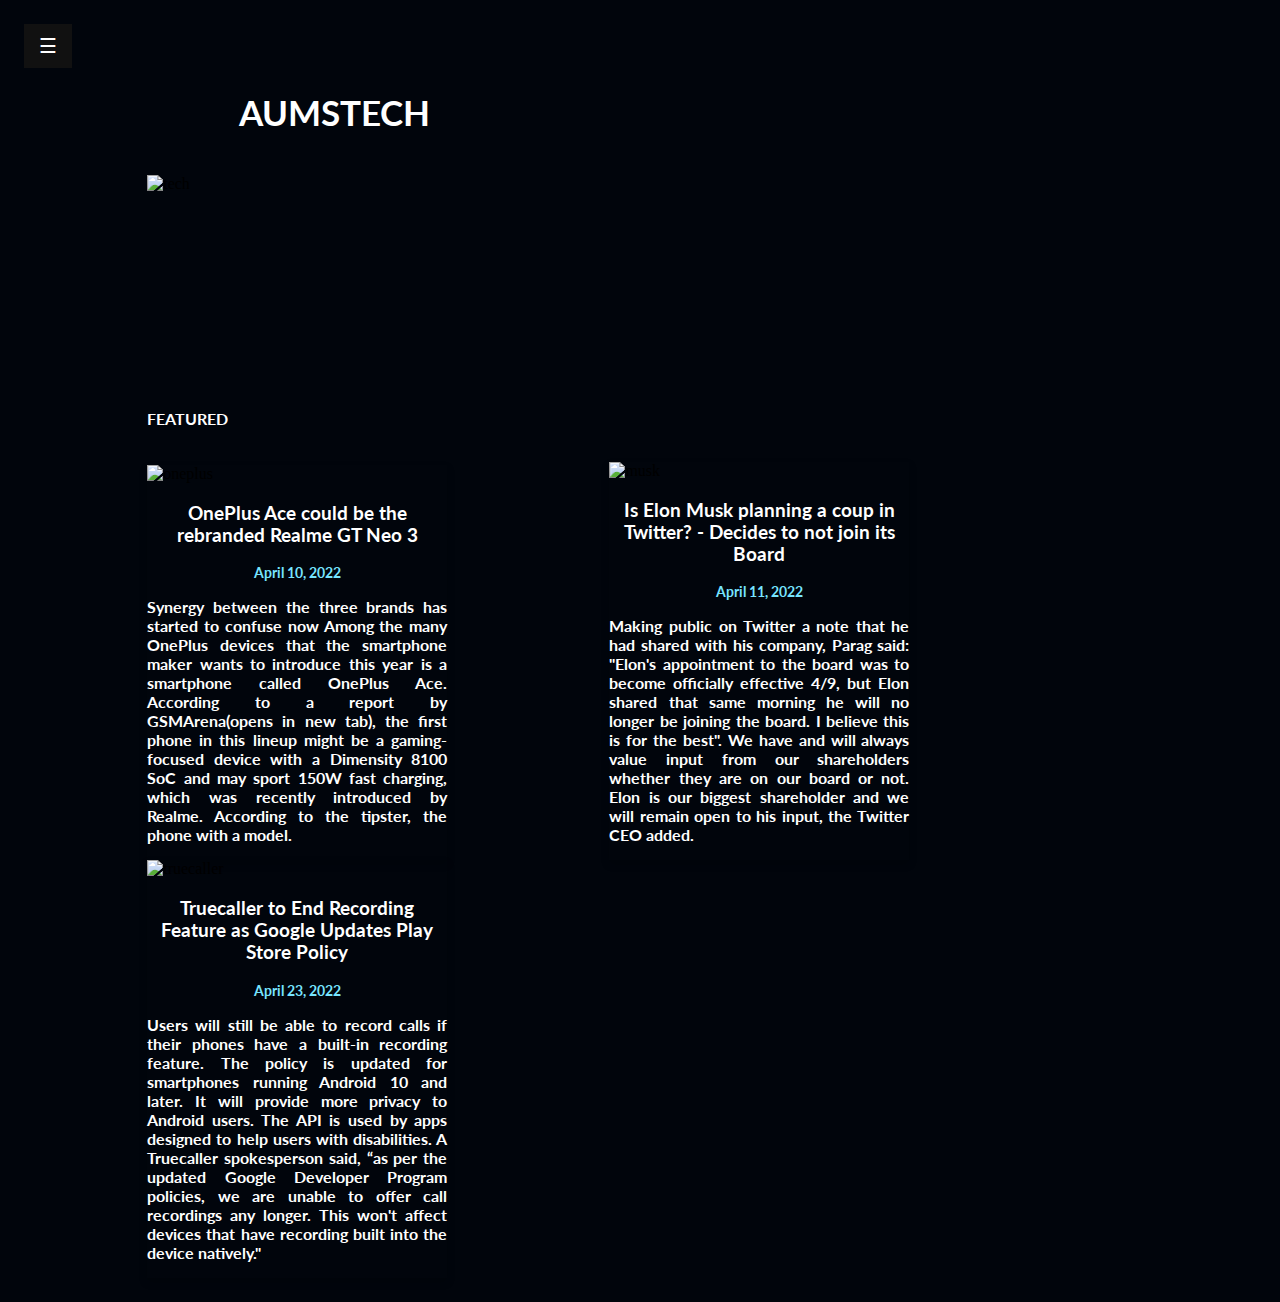
==== index.html @ b44631ef "commit on 'main'" ====
<!DOCTYPE html>
<html>
    <link rel = "stylesheet" href = "style.css">
    <head>
        <meta name = "viewport" content = "width = device-width, initial-scale = 1">
    </head>
    <body>
        <div id="mySidebar" class="sidebar">
            <a href="javascript:void(0)" class="closebtn" onclick="closeNav()">×</a>
            <a href="#">Home</a>
            <a href="#">Archive</a>
            <a href="contact.html">Contact</a>
            <a href = "https://www.kaspersky.com/resource-center/preemptive-safety/how-to-report-a-website">Report abuse</a>
          </div>
          
          <div id="main">
            <button class="openbtn" onclick="openNav()">☰</button>  
            <br/>
        <link rel = "preconnect" href = "https://fonts.googleapis.com">
        <link rel = "preconnect" href = "https://fonts.gstatic.com" crossorigin>
        <link href = "https://fonts.googleapis.com/css2?family=Lato:wght@100&display=swap" rel = "stylesheet">
        <h1 class = "heading">&nbsp&nbsp&nbsp&nbsp&nbsp&nbsp&nbsp&nbsp&nbsp&nbsp&nbsp&nbsp&nbsp&nbsp&nbsp&nbsp&nbsp&nbsp&nbsp&nbsp&nbsp&nbsp&nbsp&nbspAUMSTECH</h1><br/>
        <img src = "https://cdn.wallpapersafari.com/38/13/sQtEFD.png" alt = "tech" class = "home-image">        
        <br/><br/>
        <p class = "featured">FEATURED</p><br/>
        <div class = "card">
            <img src = "https://blogger.googleusercontent.com/img/a/AVvXsEi8W86C_R1SZ5mdIv3OM20Eik13Q4QoqYyLiyO8cv49Fcyij0Xxm-jyxvcssPoH40WhfQSRsUzFICTzy372SP6gemlxftoVKdfx3npDdq8KiozaNkGJuisfYVRDFOWubTOSaICl8M2dKDBuqin6Xa5ZKSMXayohqNweVozobt_ZtTmuCN6rP6II4dzGcA" alt = "oneplus" class = "article-image">
            <a href = "2.html"><h3 class = "article-heading">OnePlus Ace could be the rebranded Realme GT Neo 3 </h3></a>
            <p class = "article-date">April 10, 2022</p>
            <p class = "home-article-content">Synergy between the three brands has started to confuse now Among the many OnePlus devices that the smartphone maker wants to introduce this year is a smartphone called OnePlus Ace. According to a report by GSMArena(opens in new tab), the first phone in this lineup might be a gaming-focused device with a Dimensity 8100 SoC and may sport 150W fast charging, which was recently introduced by Realme. According to the tipster, the phone with a model.</p>
        </div>
        <div class = "card">
            <img src = "https://blogger.googleusercontent.com/img/a/AVvXsEjy3MQpUhe5XJkUai3gxZqdieJH0zVezt3OhMFUq44OfZY5qlfwQItiW4IzBlBjMCjKZKFef_7I7eNKsGdh5xEnEVX6YqhKQocT_eM-kskifjvPjbxZlSlKjyjKQFHUfry7OiH4MnMyAiyhDKnoS2NfB9OIiKOiC2MnRCCKvsSusw-pKSvJl0vc45UE5Q" alt = "musk" class = "article-image">
            <a href = "1.html"><h3 class = "article-heading">Is Elon Musk planning a coup in Twitter? - Decides to not join its Board</h3></a>
            <p class = "article-date">April 11, 2022</p>
            <p class = "home-article-content">Making public on Twitter a note that he had shared with his company, Parag said: "Elon's appointment to the board was to become officially effective 4/9, but Elon shared that same morning he will no longer be joining the board. I believe this is for the best". We have and will always value input from our shareholders whether they are on our board or not. Elon is our biggest shareholder and we will remain open to his input, the Twitter CEO added.</p>
        </div>
        <div class = "card">
            <img src = "https://assets.mspimages.in/wp-content/uploads/2021/04/Truecaller.jpg" alt = "truecaller" class = "article-image">
            <a href = "truecaller.html"><h3 class = "article-heading">Truecaller to End Recording Feature as Google Updates Play Store Policy</h3></a>
            <p class = "article-date">April 23, 2022</p>
            <p class = "home-article-content">Users will still be able to record calls if their phones have a built-in recording feature. The policy is updated for smartphones running Android 10 and later. It will provide more privacy to Android users. The API is used by apps designed to help users with disabilities. A Truecaller spokesperson said, “as per the updated Google Developer Program policies, we are unable to offer call recordings any longer. This won't affect devices that have recording built into the device natively."</p>
        </div>
          </div>
          
          <script>
          function openNav() {
            document.getElementById("mySidebar").style.width = "250px";
            document.getElementById("main").style.marginLeft = "250px";
          }
          
          function closeNav() {
            document.getElementById("mySidebar").style.width = "0";
            document.getElementById("main").style.marginLeft= "0";
          }
          </script>
    </body>
</html>
---- style.css ----
body {
    background-color: #01050c;
}
.heading {
    font-family: 'Lato', sans-serif;
    color: white;
    font-size: 35px;
}
.heading-1 {
    font-family: 'Lato', sans-serif;
    color: white;
    font-size: 35px;
    text-align: center;
}
.featured {
    font-family: 'Lato', sans-serif;
    color: white;
    font-weight: bold;
    margin-left: 10%;
}
.article-heading {
    font-family: 'Lato', sans-serif;
    color: white;
    text-align: center;
}
.home-image {
    height: 62.5vw;
    max-height: 75vh;
    min-height: 200px;
    position: static;
    margin-left: 10%;
    width: 90%;
}
.article-date {
    color: #77e4ff;
    font-family: 'Lato', sans-serif;
    text-align: center;
    font-weight: bold;
    font-size: 14px;
}
.home-article-content {
    color: white;
    font-family: 'Lato', sans-serif;
    text-align: justify;
    font-weight: bold;
}
.article-image {
    width: 100%;
}
a {
    text-decoration: none;
}
::-webkit-scrollbar {
    width: 10px;
}
::-webkit-scrollbar-track {
    background: #f1f1f1;
}
::-webkit-scrollbar-thumb {
    background: #959595;
}
::-webkit-scrollbar-thumb:hover {
    background: #555;
}
.card {
    display: inline-block;
    box-shadow: 0 4px 8px 0 rgba(0, 0, 0, 0.2);
    max-width: 300px;
    margin-right: 35px;
    margin-left: 10%;
}
.card img {
    width: 100%;
    transition: 0.2s all ease-in-out;
}
.card:hover img {
    transform: scale(1.1);
}

.card-2 {
    display: inline-block;
    box-shadow: 0 4px 8px 0 rgba(0, 0, 0, 0.2);
    max-width: 400px;
    margin-right: 35px;
    margin-left: 25%;
}
.card-2 img {
    width: 100%;
    transition: 0.2s all ease-in-out;
}
.card-2:hover img {
    transform: scale(1.1);
}

.form-group {
    margin-bottom: 1rem;
}

.input-group {
    position: relative;
    display: -ms-flexbox;
    display: block;
    margin : 0 auto;
    -ms-flex-wrap: wrap;
    flex-wrap: wrap;
    -ms-flex-align: stretch;
    align-items: stretch;
    width: 25%;
}

.form-control {
    display: block;
    width: 100%;
    height: calc(1.5em + 0.75rem + 2px);
    padding: 0.375rem 0.75rem;
    font-size: 1rem;
    font-weight: 400;
    line-height: 1.5;
    color: #495057;
    background-color: rgba(255, 255, 255, 0.84);
    background-clip: padding-box;
    border: 1px solid #ced4da;
    outline: none;
    border-radius: 0.25rem;
    transition: border-color 0.15s ease-in-out, box-shadow 0.15s ease-in-out;
}

.form-control:focus {
    border: 1px solid #313131;
}

select.form-control[size], select.form-control[multiple] {
    height: auto;
}

textarea.form-control {
    font-family: -apple-system, Arial, sans-serif;
    height: auto;
}

label.label {
    display: block;
    margin-bottom: 0.5rem;
    font-family: 'Lato', sans-serif;
    color: white;
    font-size: 20px;
    text-align: center;
}


.button {
  align-items: center;
  background-color: initial;
  background-image: linear-gradient(#464d55, #25292e);
  border-radius: 8px;
  border-width: 0;
  box-shadow: 0 10px 20px rgba(0, 0, 0, .1),0 3px 6px rgba(0, 0, 0, .05);
  box-sizing: border-box;
  color: #fff;
  cursor: pointer;
  display: inline-flex;
  flex-direction: column;
  font-family: expo-brand-demi,system-ui,-apple-system,BlinkMacSystemFont,"Segoe UI",Roboto,"Helvetica Neue",Arial,"Noto Sans",sans-serif,"Apple Color Emoji","Segoe UI Emoji","Segoe UI Symbol","Noto Color Emoji";
  font-size: 18px;
  height: 52px;
  justify-content: center;
  line-height: 1;
  outline: none;
  overflow: hidden;
  padding: 0 32px;
  text-align: center;
  text-decoration: none;
  transform: translate3d(0, 0, 0);
  transition: all 150ms;
  vertical-align: baseline;
  white-space: nowrap;
  user-select: none;
  -webkit-user-select: none;
  touch-action: manipulation;
  width: 20%;
  margin-left: 40%;
  margin-right: 30%;
}

.button:hover {
  box-shadow: rgba(0, 1, 0, .2) 0 2px 8px;
  opacity: .85;
}

.button:active {
  outline: 0;
}

.button:focus {
  box-shadow: rgba(0, 0, 0, .5) 0 0 0 3px;
}

@media (max-width: 420px) {
  .button {
    height: 48px;
  }
}

.header{
    color:#ffffff;
    font-family: sans-serif;
    font-size: 25px;
    text-decoration: none;
}
.truecaller_date{
    color:#ffffff;
    font-family: sans-serif;
    font-size: 3mm;
    margin-left: 9cm;
}
.heading-2{
    color:#ffffff;
    font-family: sans-serif;
    font-size: 20px;
    font-weight: bold;
    text-align: center;
    font-family: 'Lato', sans-serif;
}
.centre{
    margin-left:12cm;
    
}
.a-text{
    color:#ffffff;
    font-family: 'Lato', sans-serif;
    font-weight: bold;
    margin-left: 9cm;
}
.b-text{
    color:#ffffff;
    font-family: 'Lato', sans-serif;
    font-size: 25px;
    font-weight: bold;
    margin-left: 9cm;
}
.sidebar {
    height: 100%;
    width: 0;
    position: fixed;
    z-index: 1;
    top: 0;
    left: 0;
    background-color: #111;
    overflow-x: hidden;
    transition: 0.5s;
    padding-top: 60px;
  }
  
  .sidebar a {
    padding: 8px 8px 8px 32px;
    text-decoration: none;
    font-size: 25px;
    color: #818181;
    display: block;
    transition: 0.3s;
  }
  
  .sidebar a:hover {
    color: #f1f1f1;
  }
  
  .sidebar .closebtn {
    position: absolute;
    top: 0;
    right: 25px;
    font-size: 36px;
    margin-left: 50px;
  }
  
  .openbtn {
    font-size: 20px;
    cursor: pointer;
    background-color: #111;
    color: white;
    padding: 10px 15px;
    border: none;
  }
  
  .openbtn:hover {
    background-color: #444;
  }
  
  #main {
    transition: margin-left .5s;
    padding: 16px;
  }
  
  /* On smaller screens, where height is less than 450px, change the style of the sidenav (less padding and a smaller font size) */
  @media screen and (max-height: 450px) {
    .sidebar {padding-top: 15px;}
    .sidebar a {font-size: 18px;}
  }
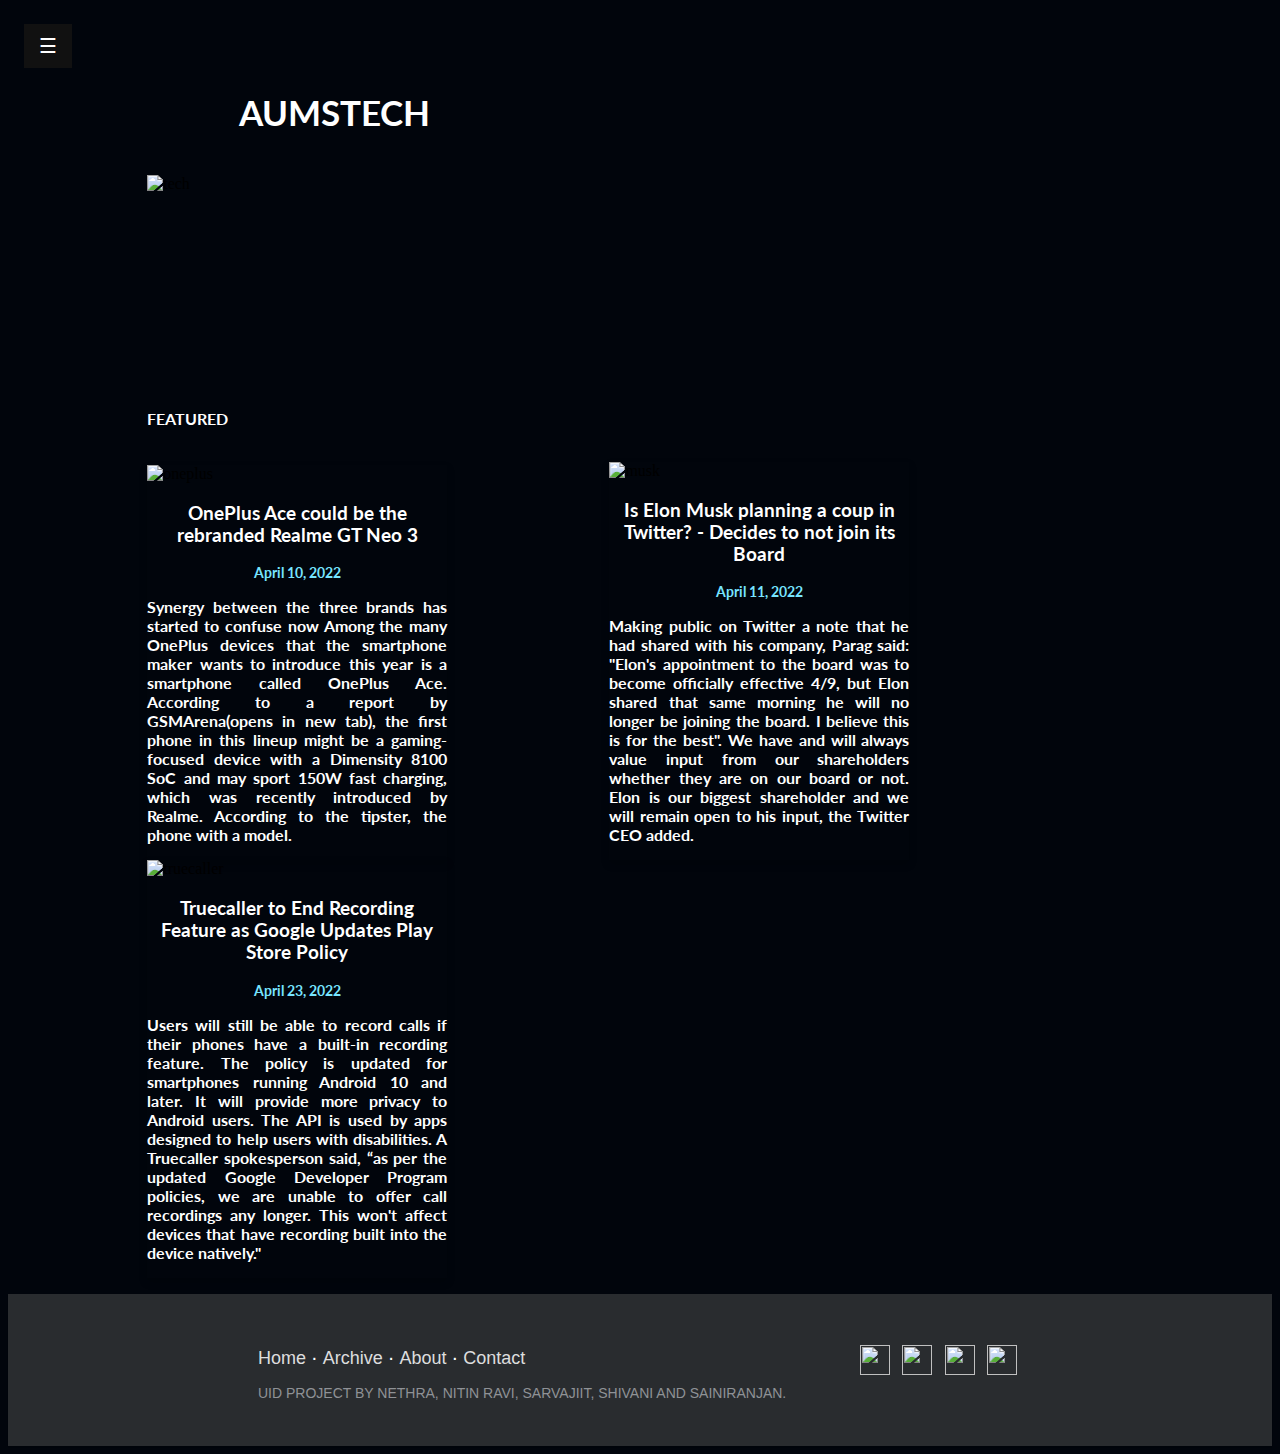
==== commit dbdef136: "commit on 'main'" ====
--- a/index.html
+++ b/index.html
@@ -55,4 +55,31 @@
           }
           </script>
     </body>
+		<footer class="footer-distributed">
+
+			<div class="footer-right">
+
+				<a href="#"><img src="https://cdn3.iconfinder.com/data/icons/capsocial-round/500/facebook-512.png" height="30" width="30"></img></a>
+				<a href="#"><img src="https://upload.wikimedia.org/wikipedia/commons/thumb/a/a5/Instagram_icon.png/2048px-Instagram_icon.png" height="30" width="30"> </img></a>
+				<a href="#"><img src="https://cdn0.iconfinder.com/data/icons/social-networks-and-media-flat-icons/136/Social_Media_Socialmedia_network_share_socialnetwork_network-22-512.png" height="30" width="30"></img></a>
+				<a href="https://github.com/nitinravi/AU-Tech"><img src="https://cdn-icons-png.flaticon.com/512/25/25231.png" height="30" width="30"></img></a>
+
+			</div>
+
+			<div class="footer-left">
+
+				<p class="footer-links">
+					<a class="link-1" href="index.html">Home</a>
+
+					<a href="archive.html">Archive</a>
+
+					<a href="#">About</a>
+
+					<a href="contact.html">Contact</a>
+				</p>
+
+				<p>UID PROJECT BY NETHRA, NITIN RAVI, SARVAJIIT, SHIVANI AND SAINIRANJAN.</p>
+			</div>
+
+		</footer>
 </html>--- a/style.css
+++ b/style.css
@@ -243,6 +243,8 @@
     width: 0;
     position: fixed;
     z-index: 1;
+    font-weight: bold;
+    font-family: 'Lato', sans-serif;
     top: 0;
     left: 0;
     background-color: #111;
@@ -294,4 +296,95 @@
   @media screen and (max-height: 450px) {
     .sidebar {padding-top: 15px;}
     .sidebar a {font-size: 18px;}
+  }
+  section {
+    width: 100%;
+    display: inline-block;
+    background: #ccc;
+    height: 60vh;
+    text-align: center;
+    font-size: 22px;
+    font-weight: 700;
+    text-decoration: underline;
+  }
+  
+  .footer-distributed {
+    background-color: #292c2f;
+    box-shadow: 0 1px 1px 0 rgba(0, 0, 0, 0.12);
+    box-sizing: border-box;
+    width: 100%;
+    text-align: left;
+    font: normal 16px sans-serif;
+    padding: 45px 250px;
+  }
+  
+  .footer-distributed .footer-left p {
+    color: #8f9296;
+    font-size: 14px;
+    margin: 0;
+  }
+  /* Footer links */
+  
+  .footer-distributed p.footer-links {
+    font-size: 18px;
+    font-weight: lighter;
+    color: #ffffffda;
+    margin: 0 0 10px;
+    padding: 0;
+    transition: ease .25s;
+  }
+  
+  .footer-distributed p.footer-links a {
+    display: inline-block;
+    line-height: 1.8;
+    text-decoration: none;
+    color: inherit;
+    transition: ease .25s;
+  }
+  
+  .footer-distributed .footer-links a:before {
+    content: "·";
+    font-size: 20px;
+    left: 0;
+    color: #fff;
+    display: inline-block;
+    padding-right: 5px;
+  }
+  
+  .footer-distributed .footer-links .link-1:before {
+    content: none;
+  }
+  
+  .footer-distributed .footer-right {
+    float: right;
+    margin-top: 6px;
+    max-width: 180px;
+  }
+  
+  .footer-distributed .footer-right a {
+    display: inline-block;
+    width: 35px;
+    height: 35px;
+    line-height: 35px;
+    margin-left: 3px;
+    transition:all .25s;
+  }
+  
+  .footer-distributed .footer-right a:hover{transform:scale(1.1); -webkit-transform:scale(1.1);}
+  
+  .footer-distributed p.footer-links a:hover{text-decoration:underline;}
+  
+  /* Media Queries */
+  
+  @media (max-width: 600px) {
+    .footer-distributed .footer-left, .footer-distributed .footer-right {
+      text-align: center;
+    }
+    .footer-distributed .footer-right {
+      float: none;
+      margin: 0 auto 20px;
+    }
+    .footer-distributed .footer-left p.footer-links {
+      line-height: 1.8;
+    }
   }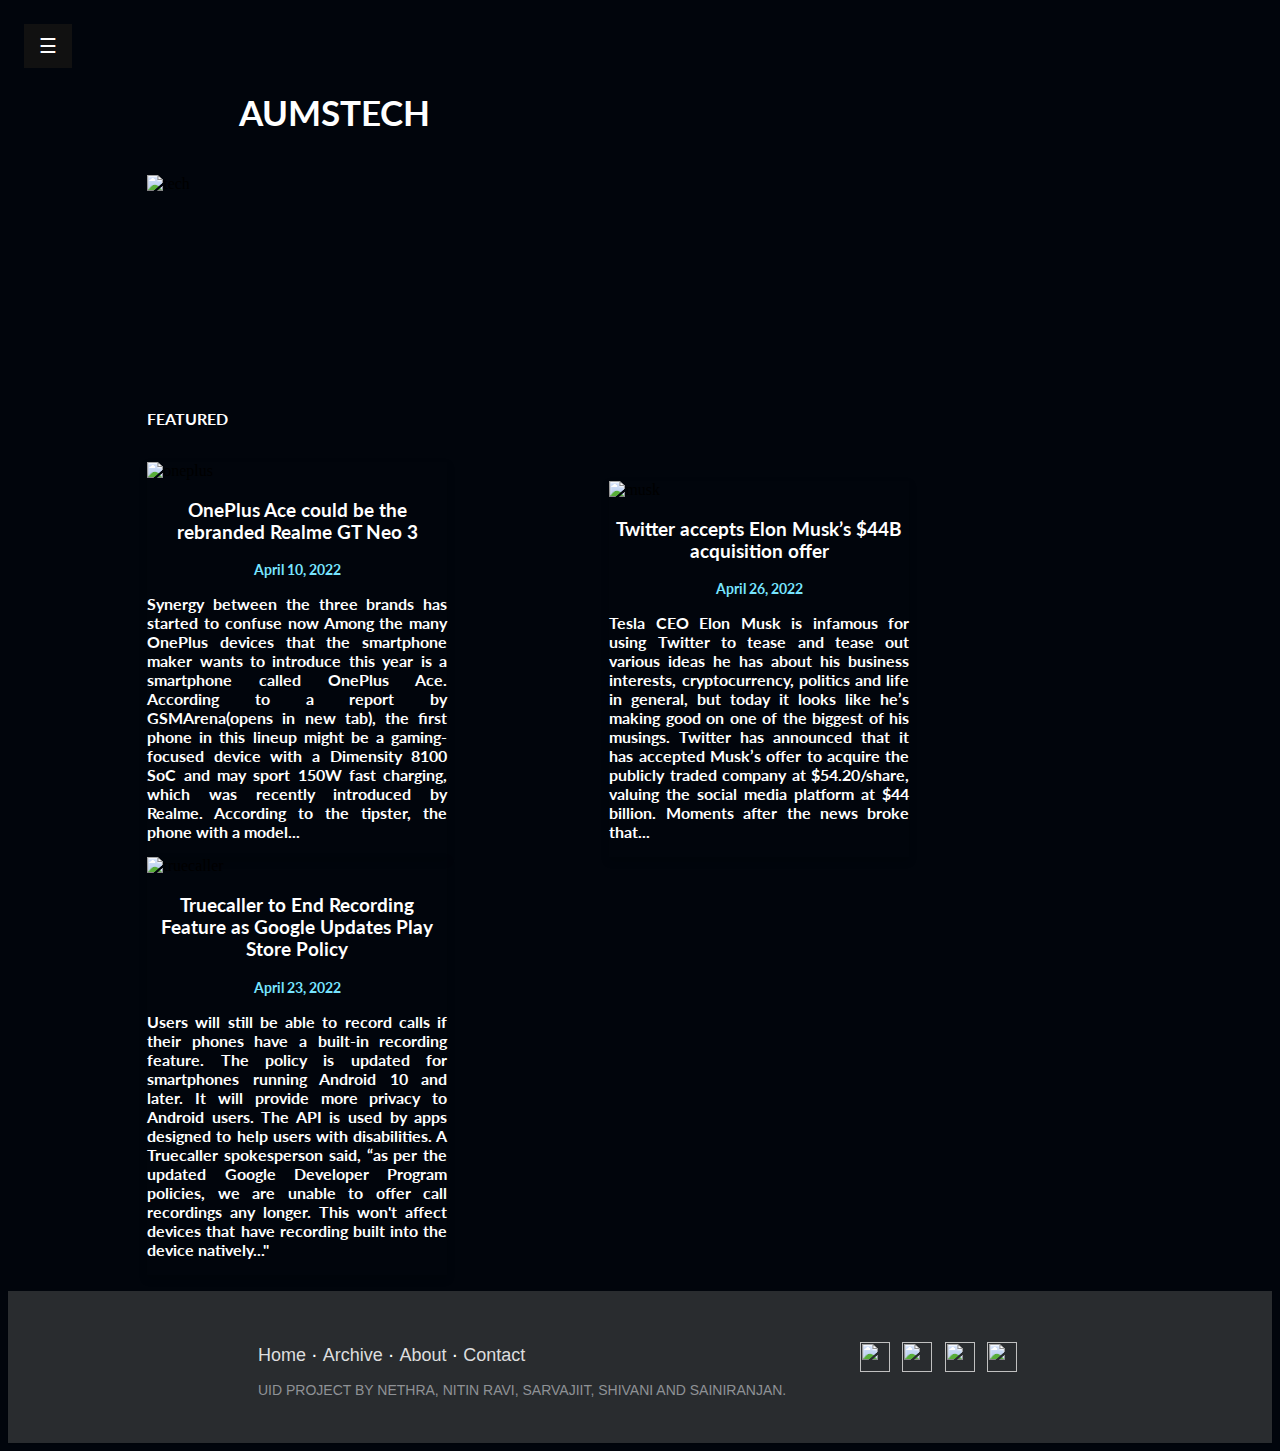
==== commit 345da75f: "commit on 'main'" ====
--- a/index.html
+++ b/index.html
@@ -3,12 +3,13 @@
     <link rel = "stylesheet" href = "style.css">
     <head>
         <meta name = "viewport" content = "width = device-width, initial-scale = 1">
+        <title>AUMSTECH</title>
     </head>
     <body>
         <div id="mySidebar" class="sidebar">
             <a href="javascript:void(0)" class="closebtn" onclick="closeNav()">×</a>
             <a href="#">Home</a>
-            <a href="#">Archive</a>
+            <a href="archive.html">Archive</a>
             <a href="contact.html">Contact</a>
             <a href = "https://www.kaspersky.com/resource-center/preemptive-safety/how-to-report-a-website">Report abuse</a>
           </div>
@@ -27,19 +28,19 @@
             <img src = "https://blogger.googleusercontent.com/img/a/AVvXsEi8W86C_R1SZ5mdIv3OM20Eik13Q4QoqYyLiyO8cv49Fcyij0Xxm-jyxvcssPoH40WhfQSRsUzFICTzy372SP6gemlxftoVKdfx3npDdq8KiozaNkGJuisfYVRDFOWubTOSaICl8M2dKDBuqin6Xa5ZKSMXayohqNweVozobt_ZtTmuCN6rP6II4dzGcA" alt = "oneplus" class = "article-image">
             <a href = "2.html"><h3 class = "article-heading">OnePlus Ace could be the rebranded Realme GT Neo 3 </h3></a>
             <p class = "article-date">April 10, 2022</p>
-            <p class = "home-article-content">Synergy between the three brands has started to confuse now Among the many OnePlus devices that the smartphone maker wants to introduce this year is a smartphone called OnePlus Ace. According to a report by GSMArena(opens in new tab), the first phone in this lineup might be a gaming-focused device with a Dimensity 8100 SoC and may sport 150W fast charging, which was recently introduced by Realme. According to the tipster, the phone with a model.</p>
+            <p class = "home-article-content">Synergy between the three brands has started to confuse now Among the many OnePlus devices that the smartphone maker wants to introduce this year is a smartphone called OnePlus Ace. According to a report by GSMArena(opens in new tab), the first phone in this lineup might be a gaming-focused device with a Dimensity 8100 SoC and may sport 150W fast charging, which was recently introduced by Realme. According to the tipster, the phone with a model...</p>
         </div>
         <div class = "card">
             <img src = "https://blogger.googleusercontent.com/img/a/AVvXsEjy3MQpUhe5XJkUai3gxZqdieJH0zVezt3OhMFUq44OfZY5qlfwQItiW4IzBlBjMCjKZKFef_7I7eNKsGdh5xEnEVX6YqhKQocT_eM-kskifjvPjbxZlSlKjyjKQFHUfry7OiH4MnMyAiyhDKnoS2NfB9OIiKOiC2MnRCCKvsSusw-pKSvJl0vc45UE5Q" alt = "musk" class = "article-image">
-            <a href = "1.html"><h3 class = "article-heading">Is Elon Musk planning a coup in Twitter? - Decides to not join its Board</h3></a>
-            <p class = "article-date">April 11, 2022</p>
-            <p class = "home-article-content">Making public on Twitter a note that he had shared with his company, Parag said: "Elon's appointment to the board was to become officially effective 4/9, but Elon shared that same morning he will no longer be joining the board. I believe this is for the best". We have and will always value input from our shareholders whether they are on our board or not. Elon is our biggest shareholder and we will remain open to his input, the Twitter CEO added.</p>
+            <a href = "1.html"><h3 class = "article-heading">Twitter accepts Elon Musk’s $44B acquisition offer</h3></a>
+            <p class = "article-date">April 26, 2022</p>
+            <p class = "home-article-content">Tesla CEO Elon Musk is infamous for using Twitter to tease and tease out various ideas he has about his business interests, cryptocurrency, politics and life in general, but today it looks like he’s making good on one of the biggest of his musings. Twitter has announced that it has accepted Musk’s offer to acquire the publicly traded company at $54.20/share, valuing the social media platform at $44 billion. Moments after the news broke that...</p>
         </div>
         <div class = "card">
             <img src = "https://assets.mspimages.in/wp-content/uploads/2021/04/Truecaller.jpg" alt = "truecaller" class = "article-image">
             <a href = "truecaller.html"><h3 class = "article-heading">Truecaller to End Recording Feature as Google Updates Play Store Policy</h3></a>
             <p class = "article-date">April 23, 2022</p>
-            <p class = "home-article-content">Users will still be able to record calls if their phones have a built-in recording feature. The policy is updated for smartphones running Android 10 and later. It will provide more privacy to Android users. The API is used by apps designed to help users with disabilities. A Truecaller spokesperson said, “as per the updated Google Developer Program policies, we are unable to offer call recordings any longer. This won't affect devices that have recording built into the device natively."</p>
+            <p class = "home-article-content">Users will still be able to record calls if their phones have a built-in recording feature. The policy is updated for smartphones running Android 10 and later. It will provide more privacy to Android users. The API is used by apps designed to help users with disabilities. A Truecaller spokesperson said, “as per the updated Google Developer Program policies, we are unable to offer call recordings any longer. This won't affect devices that have recording built into the device natively..."</p>
         </div>
           </div>
           
--- a/style.css
+++ b/style.css
@@ -76,7 +76,20 @@
 .card:hover img {
     transform: scale(1.1);
 }
-
+.card1 {
+    display: inline-block;
+    box-shadow: 0 4px 8px 0 rgba(0, 0, 0, 0.2);
+    max-width: 300px;
+    margin-right: 35px;
+    margin-left: 10%;
+}
+.card1 img {
+    width: 100%;
+    transition: 0.2s all ease-in-out;
+}
+.card1:hover img {
+    transform: scale(1.1);
+}
 .card-2 {
     display: inline-block;
     box-shadow: 0 4px 8px 0 rgba(0, 0, 0, 0.2);
@@ -142,6 +155,7 @@
     display: block;
     margin-bottom: 0.5rem;
     font-family: 'Lato', sans-serif;
+    font-weight: bold;
     color: white;
     font-size: 20px;
     text-align: center;
@@ -208,7 +222,7 @@
     text-decoration: none;
 }
 .truecaller_date{
-    color:#ffffff;
+    color:#77e4ff;
     font-family: sans-serif;
     font-size: 3mm;
     margin-left: 9cm;
